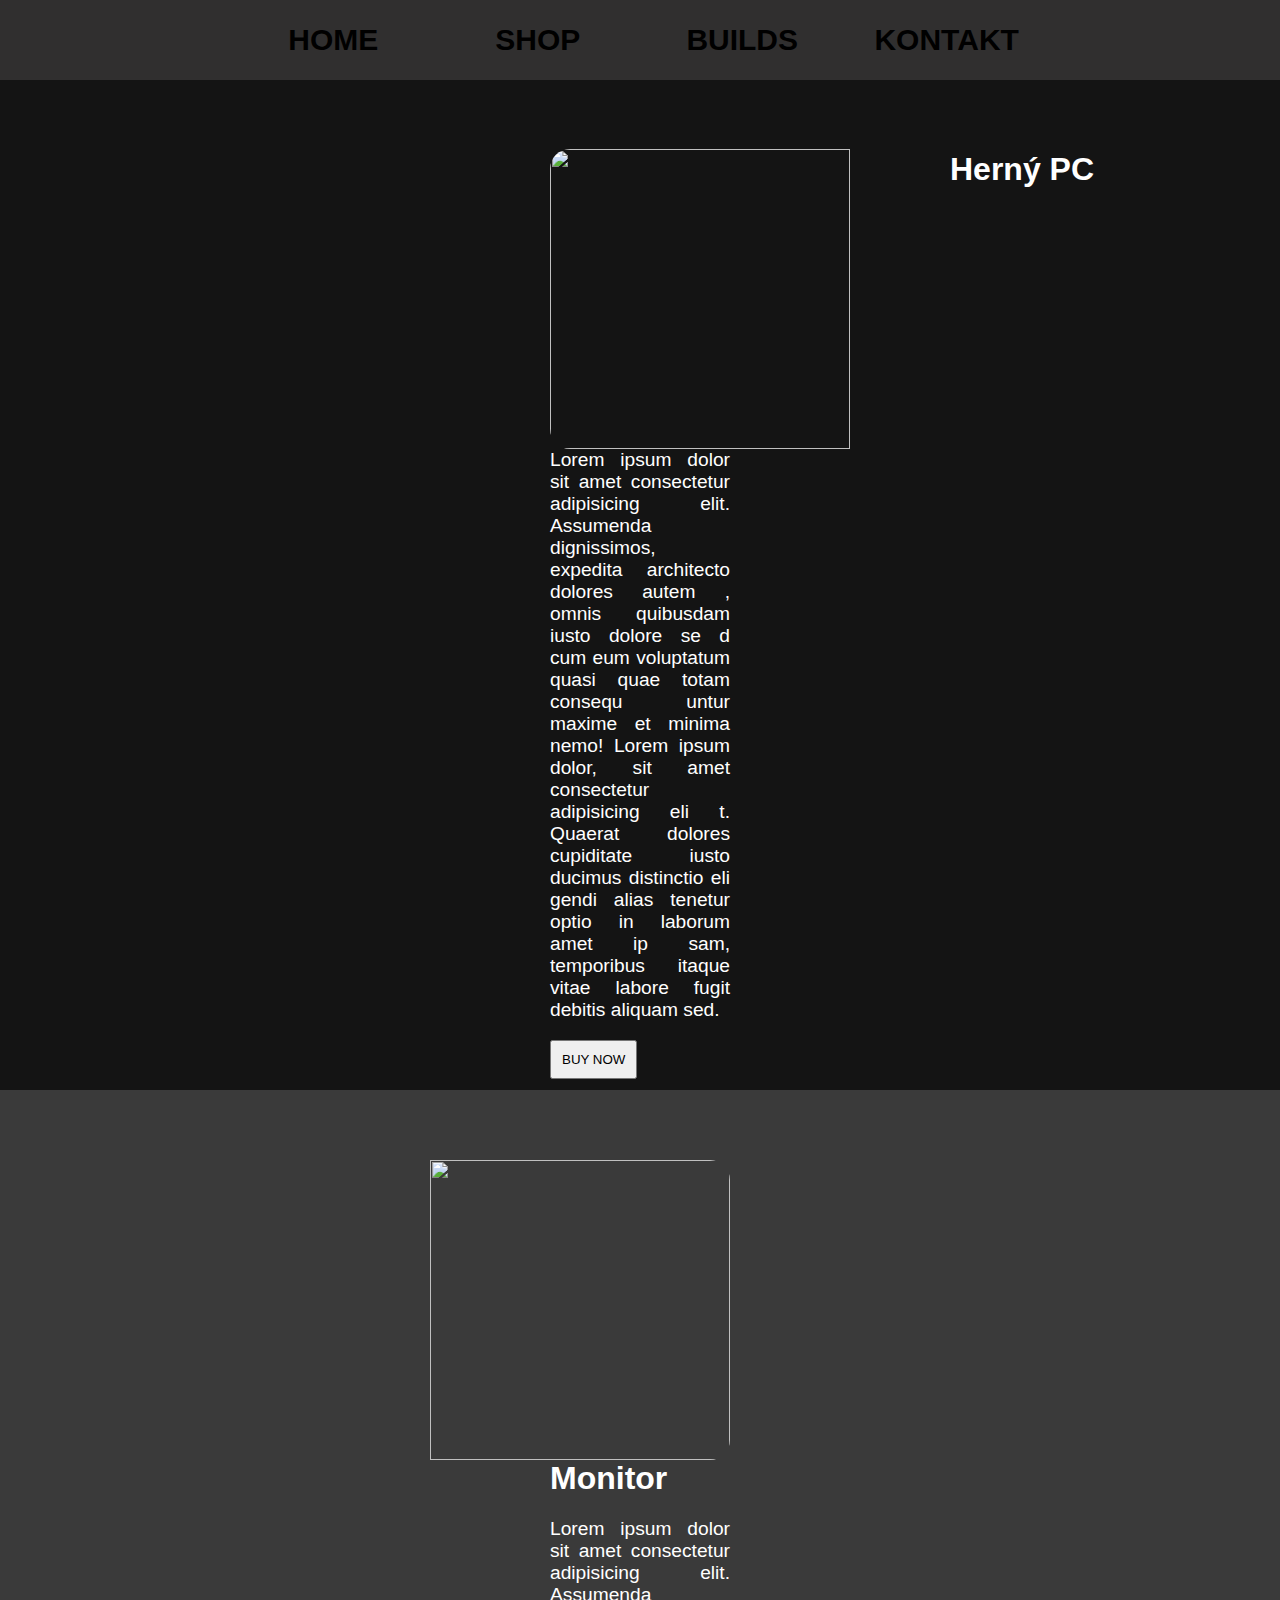
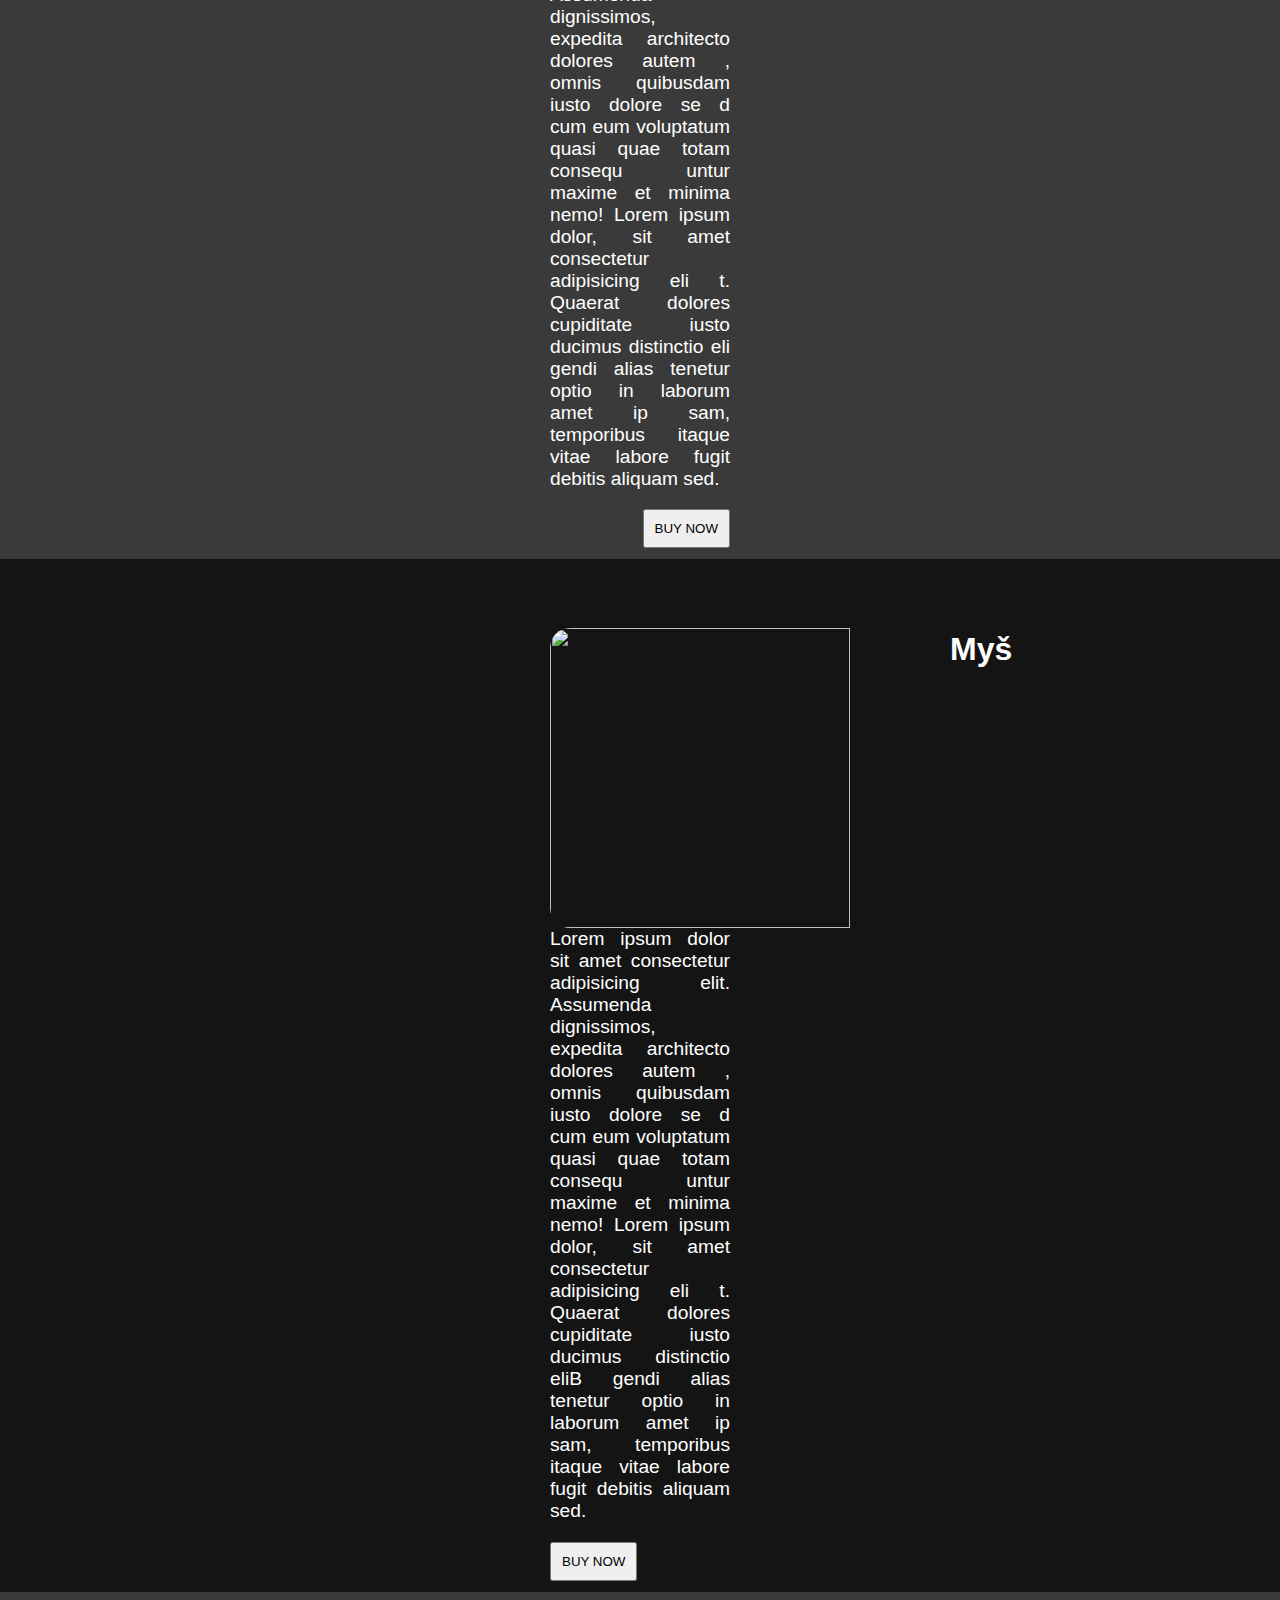
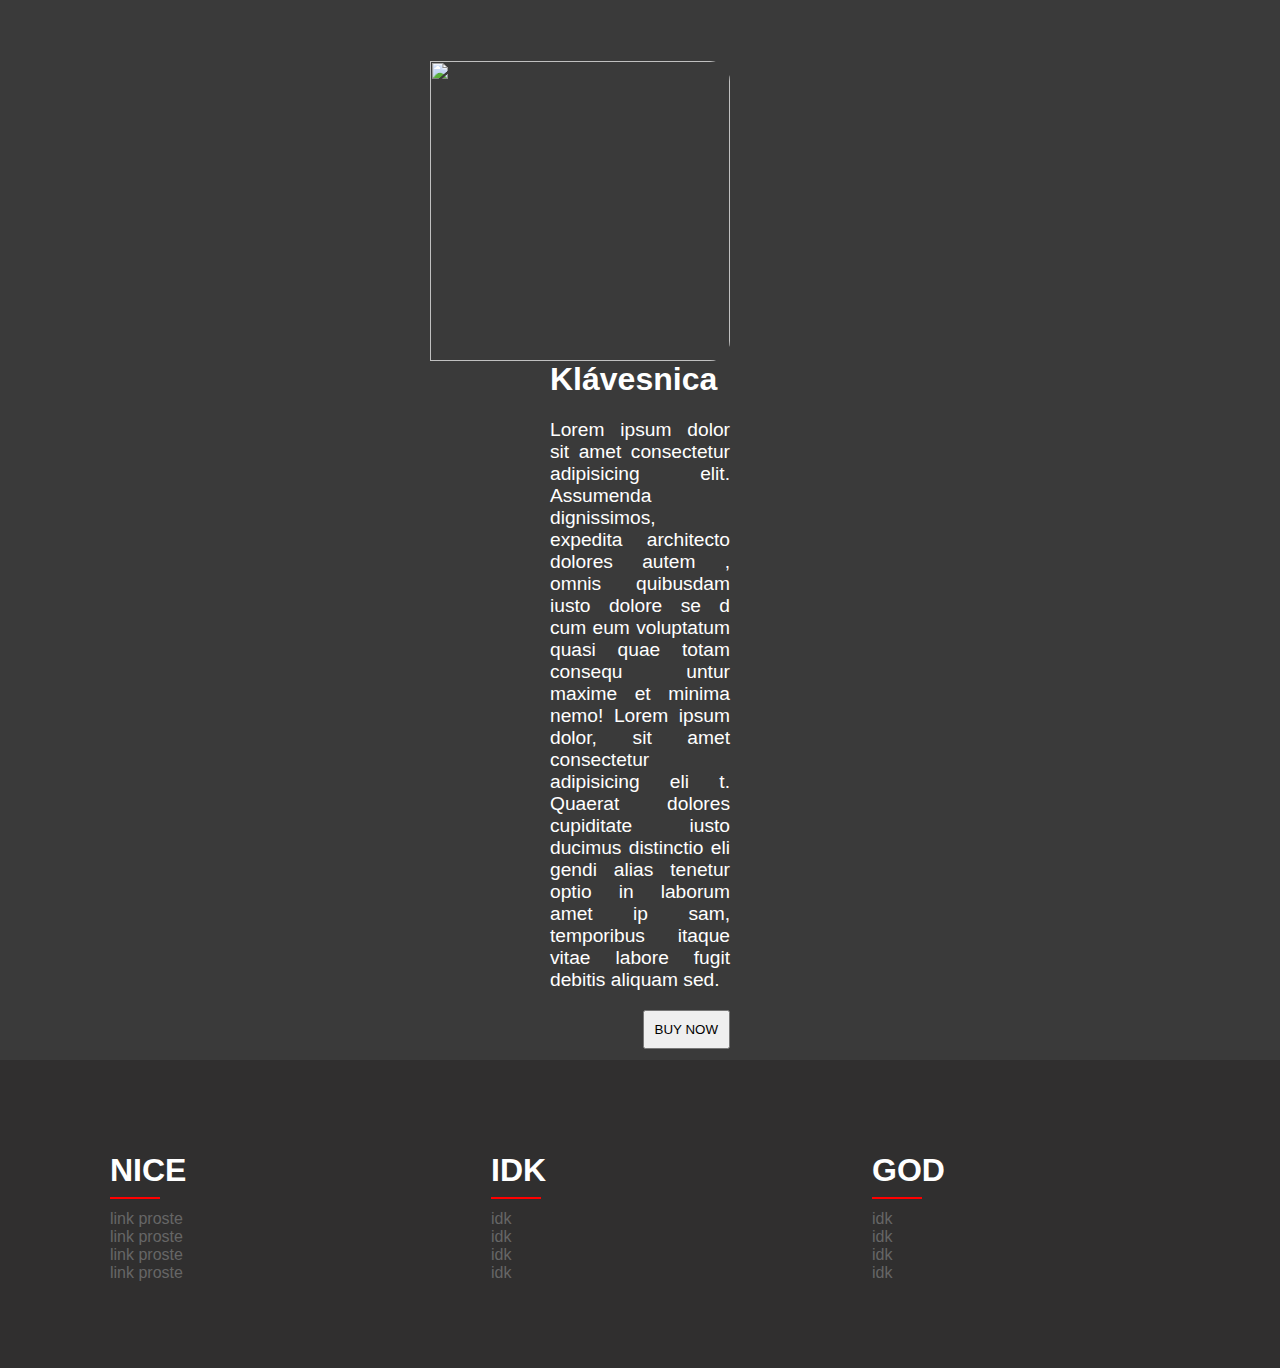
==== shop.html @ eed53b00 "Add files via upload" ====
<!DOCTYPE html>
<html lang="sk">
<head>
    <meta charset="UTF-8">
    <meta http-equiv="X-UA-Compatible" content="IE=edge">
    <meta name="viewport" content="width=device-width, initial-scale=1.0">
    <title>NEW SHIT</title>
    <link rel="stylesheet" href="/index.css">
</head>
<body>
    <header class="idk">
        <div>
            <nav class="top">
                <a href="/index.html"><button>HOME</button></a>
                <a href="/shop.html"><button>SHOP</button></a>
                <button>BUILDS</button>
                <button>KONTAKT</button>
            </nav>
        </div>
    </header>
   
<div class="p_kk">
 
    <p>
        <img src="https://cdn.alza.sk/ImgW.ashx?fd=f16&cd=sklRB4a7s4g" alt="">
        <h1>Herný PC</h1>
        <p>
            Lorem ipsum dolor sit amet consectetur adipisicing elit.
            Assumenda dignissimos, expedita architecto dolores autem
            , omnis quibusdam iusto dolore se
           d cum eum voluptatum quasi quae totam consequ
           untur maxime et minima nemo!
           Lorem ipsum dolor, sit amet consectetur adipisicing eli
           t. Quaerat dolores cupiditate iusto ducimus distinctio eli
           gendi alias tenetur optio in laborum amet ip
           sam, temporibus itaque vitae labore fugit debitis aliquam sed.
        </p>
        <button><a href="https://www.alza.sk/alza-gamebox-core-rtx2060-d7422158.htm">BUY NOW</a></button>
    </p>
</div>
<div class="p_k">
 
    <p>
        <img src="https://static10.edstatic.net/product_images/470x470/resize/81cjram4crl-ac-sl1500_unavq8c3.jpg?v=1" alt="">
        <h1>Monitor</h1>
        <p>
            Lorem ipsum dolor sit amet consectetur adipisicing elit.
            Assumenda dignissimos, expedita architecto dolores autem
            , omnis quibusdam iusto dolore se
           d cum eum voluptatum quasi quae totam consequ
           untur maxime et minima nemo!
           Lorem ipsum dolor, sit amet consectetur adipisicing eli
           t. Quaerat dolores cupiditate iusto ducimus distinctio eli
           gendi alias tenetur optio in laborum amet ip
           sam, temporibus itaque vitae labore fugit debitis aliquam sed.
        </p>
        <button><a href="https://www.alza.sk/27-aoc-q27g2ubk-gaming-d5800571.htm?o=6">BUY NOW</a></button>
    </p>
</div>
<div class="p_kk">
 
    <p>
        <img src="https://img.toshiba-shop.sk/2020/09/91135-herna-mys-logitech-g102-prodigy-fialova-01.jpg" alt="">
        <h1>Myš</h1>
        <p>
            Lorem ipsum dolor sit amet consectetur adipisicing elit.
            Assumenda dignissimos, expedita architecto dolores autem
            , omnis quibusdam iusto dolore se
           d cum eum voluptatum quasi quae totam consequ
           untur maxime et minima nemo!
           Lorem ipsum dolor, sit amet consectetur adipisicing eli
           t. Quaerat dolores cupiditate iusto ducimus distinctio eliB
           gendi alias tenetur optio in laborum amet ip
           sam, temporibus itaque vitae labore fugit debitis aliquam sed.
        </p>
        <button><a href="https://www.alza.sk/logitech-g203-lightsync-lilac-d5896516.htm">BUY NOW</a></button>
    </p>
</div>
<div class="p_k">
 
    <p>
        <img src="https://www.axdata.sk/254103-large_default/marvo-kg962-en-r-klavesnica-us-herna-mechanicka-typ-drotova-usb-cierna-podsvietena-cervene-spinace.jpg" alt="">
        <h1>Klávesnica</h1>
        <p>
            Lorem ipsum dolor sit amet consectetur adipisicing elit.
            Assumenda dignissimos, expedita architecto dolores autem
            , omnis quibusdam iusto dolore se
           d cum eum voluptatum quasi quae totam consequ
           untur maxime et minima nemo!
           Lorem ipsum dolor, sit amet consectetur adipisicing eli
           t. Quaerat dolores cupiditate iusto ducimus distinctio eli
           gendi alias tenetur optio in laborum amet ip
           sam, temporibus itaque vitae labore fugit debitis aliquam sed.
        </p>
        <button><a href="https://www.alza.sk/spc-gear-gk630k-cz-kailh-bl-rgb-d6247978.htm">BUY NOW</a></button>
    </p>
</div>

<div class="footer">
    <footer>
        <nav class="bottom">
            <div class="row">
                <div class="line">
                    <ul>
                        <h1>NICE</h1>
                        <li> <a href="">link proste</a> </li>
                        <li> <a href="">link proste</a> </li>
                        <li> <a href="">link proste</a> </li>
                        <li> <a href="">link proste</a> </li>
                    </ul>
                </div>
                <div class="line">
                    <ul>
                        <h1>IDK</h1>
                        <li> <a href="">idk</a> </li>
                        <li> <a href="">idk</a> </li>
                        <li> <a href="">idk</a> </li>
                        <li> <a href="">idk</a> </li>
                    </ul>
                </div>
                <div class="line">
                    <ul>
                            <h1>GOD</h1>
                            <li> <a href="">idk</a> </li>
                            <li> <a href="">idk</a> </li>
                            <li> <a href="">idk</a> </li>
                            <li> <a href="">idk</a> </li>
                    </ul>
                </div>
            </div>
        </nav>
    </footer>
</div>


</body>
</html>
---- index.css ----
body {
    margin: 0;
   text-align: center;
    background-color: rgb(58, 58, 58);
    font-family: sans-serif;
}
p{
    font-size: larger;
}
nav{
    background-color: rgb(48, 47, 47);
    
    width: 100%;
    top: 0px;
    left: 0px;
   
}
.top button:active,
.top button:hover { background-color: rgb(32, 32, 32);

}
.top a{
    -webkit-appearance: button;
    -moz-appearance: button;
    appearance: button;

    text-decoration: none;
    color: initial;
}
.logo {
    
    height: 50px;
    padding: 0 ;
    text-align: left;
    
}
.main img{
    width: 300px;
    float: left;
    
}
.top button{
    display: inline;
                text-align: center;
                font-weight: bold;
                width: 200px;
                height: 80px;
                border: 0px;
                background-color: transparent;
             
                font-size: 30px;
                margin-left: 0;
                margin-right: 0;
               
                padding: 0;
               
                
    }
.main img{
   padding-right: 100px;
    
}
.main h1{
    font-weight: bold;
    padding: 10px;
}

 .main {
    text-align: left;
    margin-top: 0;
    margin-bottom: 0;
    text-align: center;
    padding: 50px;
    background-color: rgb(20, 20, 20);
    color: white;
    
}
.h_logo{
    padding: 10px;
    text-align: center;
    width: 500px;
}

.main p{
    text-align: center;
}
.p_kk img{
    padding-right: 100px;
    width: 300px;
    height: 300px;
    float: left;
    border-radius: 20px;
 }
 .p_kk p{
    margin-left: 500px;
    margin-right: 500px;
 }
 .p_kk button{
    float: left;
    margin-right: 500px;
    margin-left: 500px;
   padding: 10px;
 }
 .p_kk a{
    list-style-type: none;  
    text-decoration: 0; 
    color: black;
}
.p_kk {

        text-align: left;
        margin-top: 0;
        margin-bottom: 0;
     
        text-align: justify;
        padding: 50px;
        background-color: rgb(20, 20, 20);
        color: white;
}
.p_k img{
    padding-left: 100px;
    width: 300px;
    height: 300px;
    float: right;
    border-radius: 20px;
 }
 .p_k p,
 .p_k h1{
    margin-left: 500px;
    margin-right: 500px;
 }
 .p_k button{
    float: right;
    margin-right: 500px;
    margin-left: 500px;
   padding: 10px;
 }
.p_k {
        text-align: right;
        margin-top: 0;
        margin-bottom: 0;
        text-align: justify;
        padding: 50px;
        color: white;
}
.p_k a{
    list-style-type: none;  
    text-decoration: 0; 
    color: black;
}

.footer{
   background-color: rgb(48, 47, 47);
   box-sizing: border-box;
}
ul{
    list-style: none;
}
.bottom{
    max-width: 1170px;
    margin: auto;
}
.row{
    display: flex;
    flex-wrap: wrap;
}
footer{
    width: 100%;
    bottom: 0px;
    text-align: center;
    padding: 70px 0;

}

.line h1{
    color: white;
 text-transform: uppercase;
 position: relative;
}
.line h1::before{
    content: '';
    position: absolute;
    left: 0;
    bottom: -10px;
    background-color: rgb(255, 0, 0);
    height: 2px;
    box-sizing: border-box;
    width: 50px;
}
.line{
    text-align: left;
    width: 30%;
    padding: 0 15px;
} 
.bottom a{
    display: block;
    list-style-type: none;  
    text-decoration: 0;
    color: rgb(102, 102, 102);
    display: list-item;
}
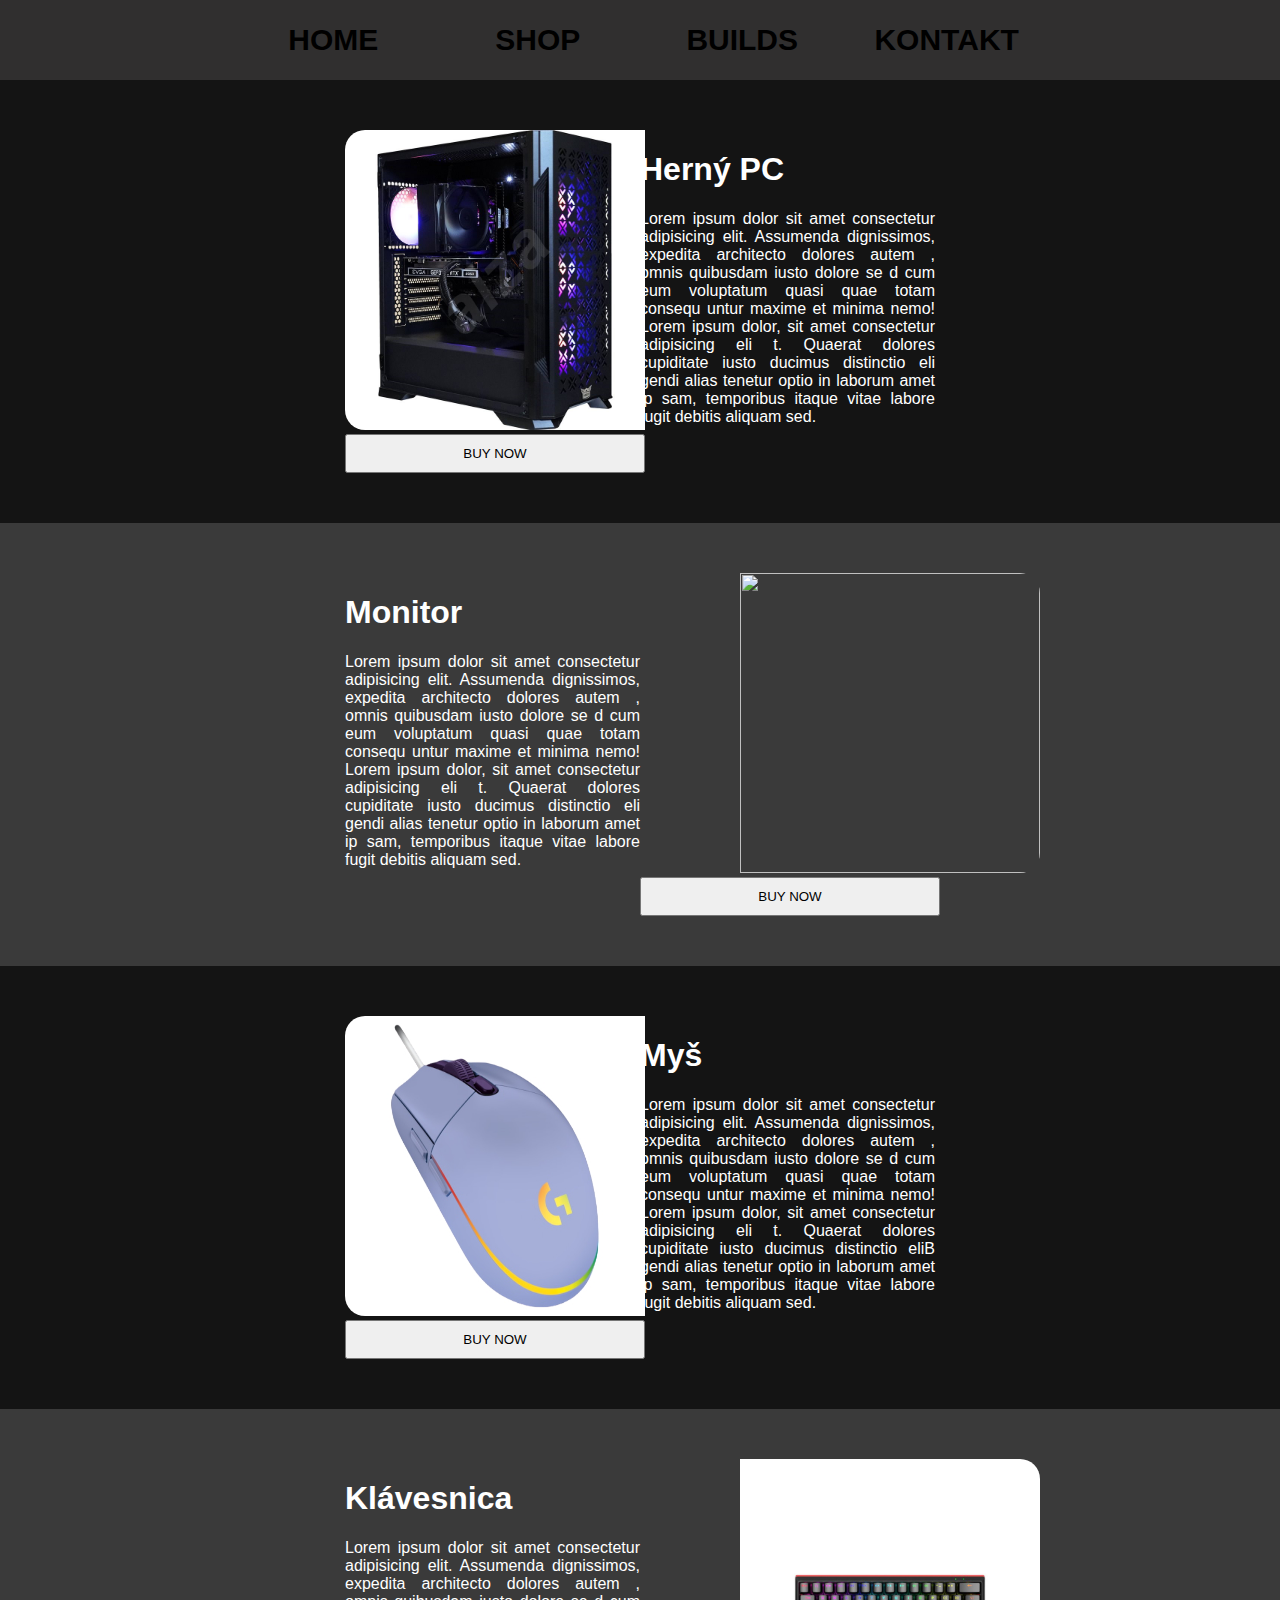
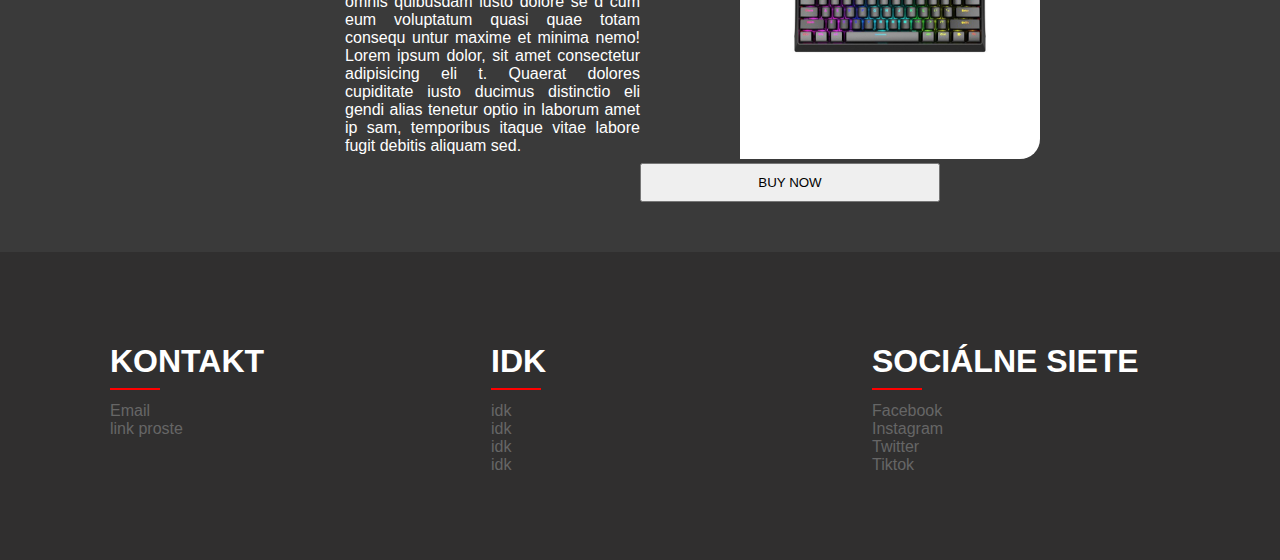
==== commit c9c93f72: "Add files via upload" ====
--- a/shop.html
+++ b/shop.html
@@ -5,64 +5,67 @@
     <meta http-equiv="X-UA-Compatible" content="IE=edge">
     <meta name="viewport" content="width=device-width, initial-scale=1.0">
     <title>NEW SHIT</title>
-    <link rel="stylesheet" href="/index.css">
+    <link rel="stylesheet" href="style.css">
 </head>
 <body>
     <header class="idk">
         <div>
             <nav class="top">
-                <a href="/index.html"><button>HOME</button></a>
-                <a href="/shop.html"><button>SHOP</button></a>
-                <button>BUILDS</button>
+                <a href="index.html"><button>HOME</button></a>
+                <a href="shop.html"><button>SHOP</button></a>
+                <a href="builds.html"><button>BUILDS</button></a>
                 <button>KONTAKT</button>
             </nav>
         </div>
     </header>
-   
-<div class="p_kk">
- 
-    <p>
-        <img src="https://cdn.alza.sk/ImgW.ashx?fd=f16&cd=sklRB4a7s4g" alt="">
-        <h1>Herný PC</h1>
-        <p>
-            Lorem ipsum dolor sit amet consectetur adipisicing elit.
-            Assumenda dignissimos, expedita architecto dolores autem
-            , omnis quibusdam iusto dolore se
-           d cum eum voluptatum quasi quae totam consequ
-           untur maxime et minima nemo!
-           Lorem ipsum dolor, sit amet consectetur adipisicing eli
-           t. Quaerat dolores cupiditate iusto ducimus distinctio eli
-           gendi alias tenetur optio in laborum amet ip
-           sam, temporibus itaque vitae labore fugit debitis aliquam sed.
-        </p>
-        <button><a href="https://www.alza.sk/alza-gamebox-core-rtx2060-d7422158.htm">BUY NOW</a></button>
-    </p>
+<div class="div-grid">
+    <div class="p_kk">
+            <img src="pc.jfif" alt="">
+            <a href="https://www.alza.sk/alza-gamebox-core-rtx2060-d7422158.htm"><button>BUY NOW</button></a>
+    </div>
+            <div class="div-p">
+                <h1>Herný PC</h1>
+
+
+                Lorem ipsum dolor sit amet consectetur adipisicing elit.
+                Assumenda dignissimos, expedita architecto dolores autem
+                , omnis quibusdam iusto dolore se
+               d cum eum voluptatum quasi quae totam consequ
+               untur maxime et minima nemo!
+               Lorem ipsum dolor, sit amet consectetur adipisicing eli
+               t. Quaerat dolores cupiditate iusto ducimus distinctio eli
+               gendi alias tenetur optio in laborum amet ip
+               sam, temporibus itaque vitae labore fugit debitis aliquam sed.
+        </div>
 </div>
-<div class="p_k">
- 
-    <p>
-        <img src="https://static10.edstatic.net/product_images/470x470/resize/81cjram4crl-ac-sl1500_unavq8c3.jpg?v=1" alt="">
-        <h1>Monitor</h1>
-        <p>
-            Lorem ipsum dolor sit amet consectetur adipisicing elit.
-            Assumenda dignissimos, expedita architecto dolores autem
-            , omnis quibusdam iusto dolore se
-           d cum eum voluptatum quasi quae totam consequ
-           untur maxime et minima nemo!
-           Lorem ipsum dolor, sit amet consectetur adipisicing eli
-           t. Quaerat dolores cupiditate iusto ducimus distinctio eli
-           gendi alias tenetur optio in laborum amet ip
-           sam, temporibus itaque vitae labore fugit debitis aliquam sed.
-        </p>
-        <button><a href="https://www.alza.sk/27-aoc-q27g2ubk-gaming-d5800571.htm?o=6">BUY NOW</a></button>
-    </p>
+
+<div class="div-grid-grey">
+            <div class="div-pp">
+                <h1>Monitor</h1>
+                Lorem ipsum dolor sit amet consectetur adipisicing elit.
+                Assumenda dignissimos, expedita architecto dolores autem
+                , omnis quibusdam iusto dolore se
+               d cum eum voluptatum quasi quae totam consequ
+               untur maxime et minima nemo!
+               Lorem ipsum dolor, sit amet consectetur adipisicing eli
+               t. Quaerat dolores cupiditate iusto ducimus distinctio eli
+               gendi alias tenetur optio in laborum amet ip
+               sam, temporibus itaque vitae labore fugit debitis aliquam sed.
+            </div>
+        <div class="p_k">
+                <img src="https://static10.edstatic.net/product_images/470x470/resize/81cjram4crl-ac-sl1500_unavq8c3.jpg?v=1" alt="">
+                <a href="https://www.alza.sk/27-aoc-q27g2ubk-gaming-d5800571.htm?o=6"><button>BUY NOW</button></a>
+        </div> 
 </div>
-<div class="p_kk">
- 
-    <p>
-        <img src="https://img.toshiba-shop.sk/2020/09/91135-herna-mys-logitech-g102-prodigy-fialova-01.jpg" alt="">
+</div>
+<div class="div-grid">
+    <div class="p_kk">
+        <img src="mys.jpg" alt="">
+        <a href="https://www.alza.sk/logitech-g203-lightsync-lilac-d5896516.htm"><button>BUY NOW</button></a>
+    </div>
+    <div class="div-p">
         <h1>Myš</h1>
-        <p>
+
             Lorem ipsum dolor sit amet consectetur adipisicing elit.
             Assumenda dignissimos, expedita architecto dolores autem
             , omnis quibusdam iusto dolore se
@@ -72,28 +75,26 @@
            t. Quaerat dolores cupiditate iusto ducimus distinctio eliB
            gendi alias tenetur optio in laborum amet ip
            sam, temporibus itaque vitae labore fugit debitis aliquam sed.
-        </p>
-        <button><a href="https://www.alza.sk/logitech-g203-lightsync-lilac-d5896516.htm">BUY NOW</a></button>
-    </p>
+        
+    </div>
 </div>
+<div class="div-grid-grey">
+    <div class="div-pp">
+        <h1>Klávesnica</h1>
+        Lorem ipsum dolor sit amet consectetur adipisicing elit.
+        Assumenda dignissimos, expedita architecto dolores autem
+        , omnis quibusdam iusto dolore se
+       d cum eum voluptatum quasi quae totam consequ
+       untur maxime et minima nemo!
+       Lorem ipsum dolor, sit amet consectetur adipisicing eli
+       t. Quaerat dolores cupiditate iusto ducimus distinctio eli
+       gendi alias tenetur optio in laborum amet ip
+       sam, temporibus itaque vitae labore fugit debitis aliquam sed.
+    </div>
 <div class="p_k">
- 
-    <p>
-        <img src="https://www.axdata.sk/254103-large_default/marvo-kg962-en-r-klavesnica-us-herna-mechanicka-typ-drotova-usb-cierna-podsvietena-cervene-spinace.jpg" alt="">
-        <h1>Klávesnica</h1>
-        <p>
-            Lorem ipsum dolor sit amet consectetur adipisicing elit.
-            Assumenda dignissimos, expedita architecto dolores autem
-            , omnis quibusdam iusto dolore se
-           d cum eum voluptatum quasi quae totam consequ
-           untur maxime et minima nemo!
-           Lorem ipsum dolor, sit amet consectetur adipisicing eli
-           t. Quaerat dolores cupiditate iusto ducimus distinctio eli
-           gendi alias tenetur optio in laborum amet ip
-           sam, temporibus itaque vitae labore fugit debitis aliquam sed.
-        </p>
-        <button><a href="https://www.alza.sk/spc-gear-gk630k-cz-kailh-bl-rgb-d6247978.htm">BUY NOW</a></button>
-    </p>
+        <img src="klavesnica.jpg" alt="">
+        <a href="https://www.alza.sk/27-aoc-q27g2ubk-gaming-d5800571.htm?o=6"><button>BUY NOW</button></a>
+</div> 
 </div>
 
 <div class="footer">
@@ -102,10 +103,8 @@
             <div class="row">
                 <div class="line">
                     <ul>
-                        <h1>NICE</h1>
-                        <li> <a href="">link proste</a> </li>
-                        <li> <a href="">link proste</a> </li>
-                        <li> <a href="">link proste</a> </li>
+                        <h1>Kontakt</h1>
+                        <li> <a href="">Email</a> </li>
                         <li> <a href="">link proste</a> </li>
                     </ul>
                 </div>
@@ -120,11 +119,11 @@
                 </div>
                 <div class="line">
                     <ul>
-                            <h1>GOD</h1>
-                            <li> <a href="">idk</a> </li>
-                            <li> <a href="">idk</a> </li>
-                            <li> <a href="">idk</a> </li>
-                            <li> <a href="">idk</a> </li>
+                            <h1>Sociálne siete</h1>
+                            <li> <a href="">Facebook</a> </li>
+                            <li> <a href="">Instagram</a> </li>
+                            <li> <a href="">Twitter</a> </li>
+                            <li> <a href="">Tiktok</a> </li>
                     </ul>
                 </div>
             </div>
--- a/style.css
+++ b/style.css
@@ -0,0 +1,321 @@
+body {
+    margin: 0;
+   text-align: center;
+    background-color: rgb(58, 58, 58);
+    font-family: sans-serif;
+}
+p{
+    font-size: larger;
+}
+nav{
+    background-color: rgb(48, 47, 47);
+    
+    width: 100%;
+    top: 0px;
+    left: 0px;
+   
+}
+.top button:active,
+.top button:hover { 
+    background-color: rgb(32, 32, 32);
+}
+a{
+    text-decoration: none;
+    color: initial;
+}
+.logo {
+    
+    height: 50px;
+    padding: 0 ;
+    text-align: left;
+    
+}
+.main img{
+    width: 300px;
+    float: left;
+    
+}
+.top button{
+    cursor: pointer;
+    display: inline;
+    text-align: center;
+    font-weight: bold;
+    width: 200px;
+    height: 80px;
+    border: 0px;
+    background-color: transparent;
+    font-size: 30px;
+    margin-left: 0;
+    margin-right: 0;
+    padding: 0;
+               
+                
+    }
+.main img{
+   padding-right: 100px;
+    
+}
+.main h1{
+    font-weight: bold;
+    padding: 10px;
+}
+
+ .main {
+    text-align: left;
+    margin-top: 0;
+    margin-bottom: 0;
+    text-align: center;
+    padding: 50px;
+    background-color: rgb(20, 20, 20);
+    color: white;
+    
+}
+/* .h_logo{
+    display: block;
+    padding: 10px;
+    text-align: center;
+    width: 500px;
+} */
+.main p{
+    text-align: center;
+}
+.div-grid img{
+    padding-right: 100px;
+    width: 300px;
+    height: 300px;
+    text-align: left;
+    border-radius: 20px;
+ }
+ .div-grid button{
+    width: 300px;
+   padding: 10px;
+ }
+ .div-grid a{
+    list-style-type: none;  
+    text-decoration: 0; 
+    color: black;
+}
+.div-p{
+    max-width: 100%;
+    text-align: justify;
+    margin-right: 50%;
+}
+.p_kk button{
+    cursor: pointer;
+}
+.p_k button{
+    cursor: pointer;
+}
+.p_kk{
+        margin-left: 50%;
+        text-align: left;
+        margin-top: 0;
+        margin-bottom: 0;
+}
+.div-grid {
+        margin-top: 0;
+        margin-bottom: 0;
+        padding: 50px;
+        background-color: rgb(20, 20, 20);
+        color: white;
+        text-align: center;
+        display: grid;
+        grid-template-columns: 1fr 1fr;
+}
+.p_k img{
+    padding-left: 100px;
+    width: 300px;
+    height: 300px;
+    border-radius: 20px;
+ }
+ .p_k p,
+ .p_k h1{
+    margin-left: 500px;
+    margin-right: 500px;
+ }
+ .div-grid-grey button{
+    width: 300px;
+    padding: 10px;
+ }
+.div-grid-grey {
+    margin-top: 0;
+    margin-bottom: 0;
+    padding: 50px;
+    color: white;
+    text-align: center;
+    display: grid;
+    grid-template-columns: 1fr 1fr;
+}
+.div-pp{
+    max-width: 100%;
+    text-align: justify;
+    margin-left: 50%;
+}
+.p_k{
+    margin-right: 50%;
+    text-align: right;
+}
+.p_k a{
+    list-style-type: none;  
+    text-decoration: 0; 
+    color: black;
+}
+
+.footer{
+   background-color: rgb(48, 47, 47);
+   box-sizing: border-box;
+}
+ul{
+    list-style: none;
+}
+.bottom{
+    max-width: 1170px;
+    margin: auto;
+}
+.row{
+    display: flex;
+    flex-wrap: wrap;
+}
+footer{
+    width: 100%;
+    bottom: 0px;
+    text-align: center;
+    padding: 70px 0;
+
+}
+
+.line h1{
+    color: white;
+ text-transform: uppercase;
+ position: relative;
+}
+.line h1::before{
+    content: '';
+    position: absolute;
+    left: 0;
+    bottom: -10px;
+    background-color: rgb(255, 0, 0);
+    height: 2px;
+    box-sizing: border-box;
+    width: 50px;
+}
+.line{
+    text-align: left;
+    width: 30%;
+    padding: 0 15px;
+} 
+.line a:hover{
+    color: rgb(36, 36, 36);
+}
+.bottom a{
+    display: block;
+    list-style-type: none;  
+    text-decoration: 0;
+    color: rgb(102, 102, 102);
+    display: list-item;
+}
+.button-img img{
+    width: 200px;
+}
+.button-img:hover{
+    background-color: rgb(63, 63, 63);
+}
+.button-img{
+    padding: 50px;
+    background-color: transparent;
+    border: none;
+}
+.build1-img{
+    width: 200px;
+}
+.build1-button{
+    margin-top: 0;
+}
+.div-link{
+    font-size: larger;
+    font-weight: bold;
+    text-align: left;
+}
+.a-spat{
+
+    padding: 50px;
+    top: 50px;
+  
+}
+.div-grid-main{
+    display: grid;
+    grid-template-columns: 1fr 1fr;
+    margin: 0 24%;
+    width: 1000px;
+    padding: 20px;
+    text-align: center;
+    font-size: larger;
+}
+
+.movingDiv {
+    position: relative;
+    width: 200px;
+    height: 200px;
+}
+.idkmahn{
+    padding: 20px;
+    color: white;
+    border-right: 1px solid white;
+}
+.idkmahn2{
+  padding: 20px;
+  color: white;
+border-left: 1px solid white;
+}
+.div-imgg{
+    
+    text-align: center;
+    background-image: url(house.webp);
+    background-position: center;
+    background-repeat: no-repeat;
+    background-attachment: fixed;
+}
+.idkkkkk{
+    background-size: cover;
+    height: 150px;
+    background-image: url(house.webp) ;
+    background-position: center;
+    background-repeat: no-repeat;
+    background-attachment: fixed;
+    text-align: center;
+    padding-top: 5%;
+    filter: brightness(60%);
+}
+  .div-gps{
+    width: 50px;
+}
+.div-onas{
+   padding: 50px;
+    margin: 0 35%;
+    text-align: center;
+}
+.div-onas h1{
+    text-align: center;
+}
+  .div-build{
+    display: grid;
+    grid-template-columns: 1fr 1fr;
+    width: 1000px;
+    text-align: left;
+    margin: 0 20%;
+    padding: 20px;
+}
+  .grid-img{
+    text-align: right;
+    padding: 20px;
+}
+.div-border{
+    filter: brightness(100%);
+    border-right: 2px solid white;
+}
+.grid-text{
+  padding: 20px;
+}
+.idka{
+    background-color: rgb(20, 20, 20);
+}
